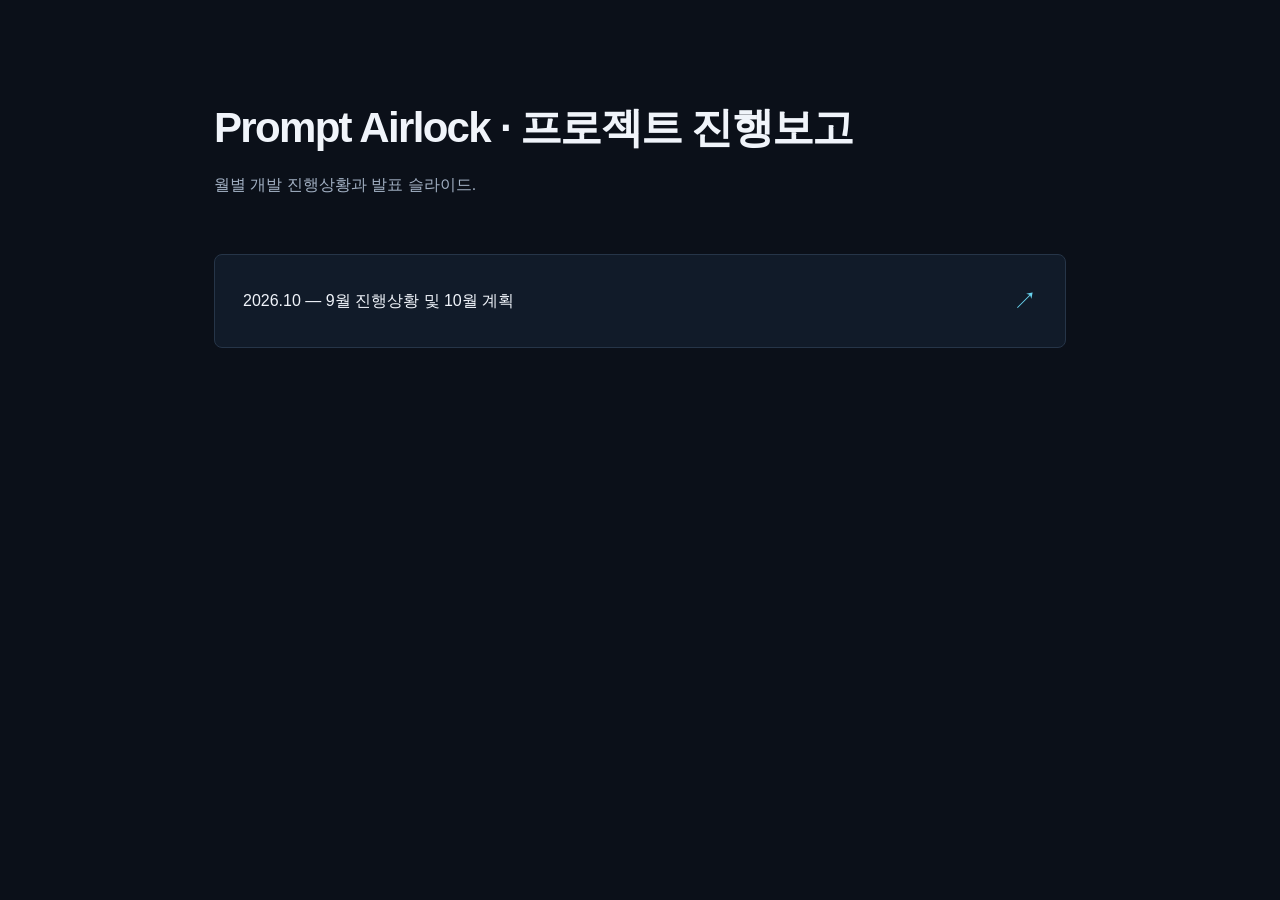
==== index.html @ ae971f16 "Create monthly progress archive and October slides" ====
<!doctype html>
<html lang="ko">
<head>
  <meta charset="utf-8">
  <meta name="viewport" content="width=device-width, initial-scale=1">
  <meta name="description" content="Prompt Airlock의 월별 개발 진행상황과 발표 슬라이드.">
  <title>Prompt Airlock · 프로젝트 진행보고</title>
  <link rel="icon" href="./assets/airlock.svg" type="image/svg+xml">
  <style>
    :root { color-scheme: dark; --bg: #0b1019; --surface: #111b29; --text: #f0f4fa; --muted: #a1afc2; --line: #263548; --accent: #69d4ef; }
    * { box-sizing: border-box; }
    body { margin: 0; min-height: 100svh; background: var(--bg); color: var(--text); font-family: -apple-system, BlinkMacSystemFont, "Segoe UI", sans-serif; }
    main { max-width: 900px; margin: auto; padding: clamp(32px, 9vw, 100px) 24px; }
    h1 { font-size: clamp(28px, 4vw, 42px); font-weight: 600; letter-spacing: -.04em; margin: 0 0 16px; }
    p { color: var(--muted); line-height: 1.6; }
    .archive { list-style: none; padding: 0; margin: 56px 0 0; }
    a { display: grid; grid-template-columns: 1fr auto; align-items: center; gap: 24px; padding: 28px; border: 1px solid var(--line); border-radius: 8px; background: var(--surface); color: var(--text); text-decoration: none; line-height: 1.5; }
    a:hover { border-color: var(--accent); }
    a:focus-visible { outline: 2px solid var(--accent); outline-offset: 5px; }
    .arrow { color: var(--accent); font-size: 24px; }
    @media (max-width: 480px) { a { padding: 22px; gap: 12px; } }
  </style>
</head>
<body>
  <main>
    <h1>Prompt Airlock · 프로젝트 진행보고</h1>
    <p>월별 개발 진행상황과 발표 슬라이드.</p>
    <ul class="archive" aria-label="월별 발표자료">
      <!-- 월별 디렉터리를 추가할 때 이 목록에 새 항목을 추가합니다. -->
      <li><a href="./2026-10/"><span>2026.10 — 9월 진행상황 및 10월 계획</span><span class="arrow" aria-hidden="true">↗</span></a></li>
    </ul>
  </main>
</body>
</html>
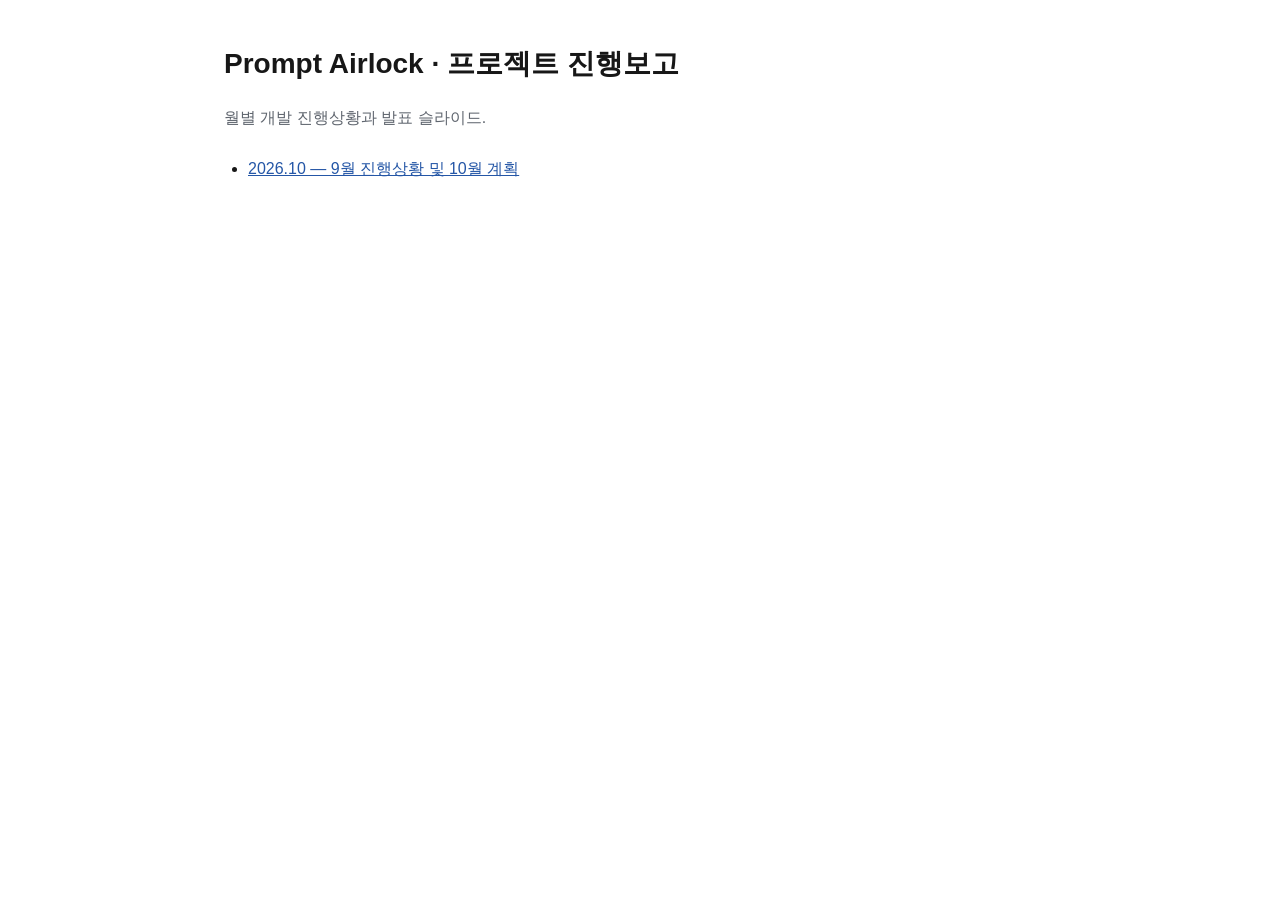
==== commit 7e2a0954: "승인한 흰 배경 진행보고 5장 게시" ====
--- a/index.html
+++ b/index.html
@@ -7,18 +7,13 @@
   <title>Prompt Airlock · 프로젝트 진행보고</title>
   <link rel="icon" href="./assets/airlock.svg" type="image/svg+xml">
   <style>
-    :root { color-scheme: dark; --bg: #0b1019; --surface: #111b29; --text: #f0f4fa; --muted: #a1afc2; --line: #263548; --accent: #69d4ef; }
-    * { box-sizing: border-box; }
-    body { margin: 0; min-height: 100svh; background: var(--bg); color: var(--text); font-family: -apple-system, BlinkMacSystemFont, "Segoe UI", sans-serif; }
-    main { max-width: 900px; margin: auto; padding: clamp(32px, 9vw, 100px) 24px; }
-    h1 { font-size: clamp(28px, 4vw, 42px); font-weight: 600; letter-spacing: -.04em; margin: 0 0 16px; }
-    p { color: var(--muted); line-height: 1.6; }
-    .archive { list-style: none; padding: 0; margin: 56px 0 0; }
-    a { display: grid; grid-template-columns: 1fr auto; align-items: center; gap: 24px; padding: 28px; border: 1px solid var(--line); border-radius: 8px; background: var(--surface); color: var(--text); text-decoration: none; line-height: 1.5; }
-    a:hover { border-color: var(--accent); }
-    a:focus-visible { outline: 2px solid var(--accent); outline-offset: 5px; }
-    .arrow { color: var(--accent); font-size: 24px; }
-    @media (max-width: 480px) { a { padding: 22px; gap: 12px; } }
+    :root { color-scheme: light; }
+    body { margin: 0; color: #171717; background: #fff; font-family: -apple-system, BlinkMacSystemFont, "Segoe UI", "Malgun Gothic", sans-serif; line-height: 1.7; word-break: keep-all; }
+    main { max-width: 832px; margin: 0 auto; padding: 40px 24px; }
+    h1 { margin: 0 0 16px; font-size: 28px; }
+    p { margin: 0 0 24px; color: #60666f; }
+    ul { padding-left: 24px; }
+    a { color: #2456a6; }
   </style>
 </head>
 <body>
@@ -26,8 +21,7 @@
     <h1>Prompt Airlock · 프로젝트 진행보고</h1>
     <p>월별 개발 진행상황과 발표 슬라이드.</p>
     <ul class="archive" aria-label="월별 발표자료">
-      <!-- 월별 디렉터리를 추가할 때 이 목록에 새 항목을 추가합니다. -->
-      <li><a href="./2026-10/"><span>2026.10 — 9월 진행상황 및 10월 계획</span><span class="arrow" aria-hidden="true">↗</span></a></li>
+      <li><a href="./2026-10/">2026.10 — 9월 진행상황 및 10월 계획</a></li>
     </ul>
   </main>
 </body>
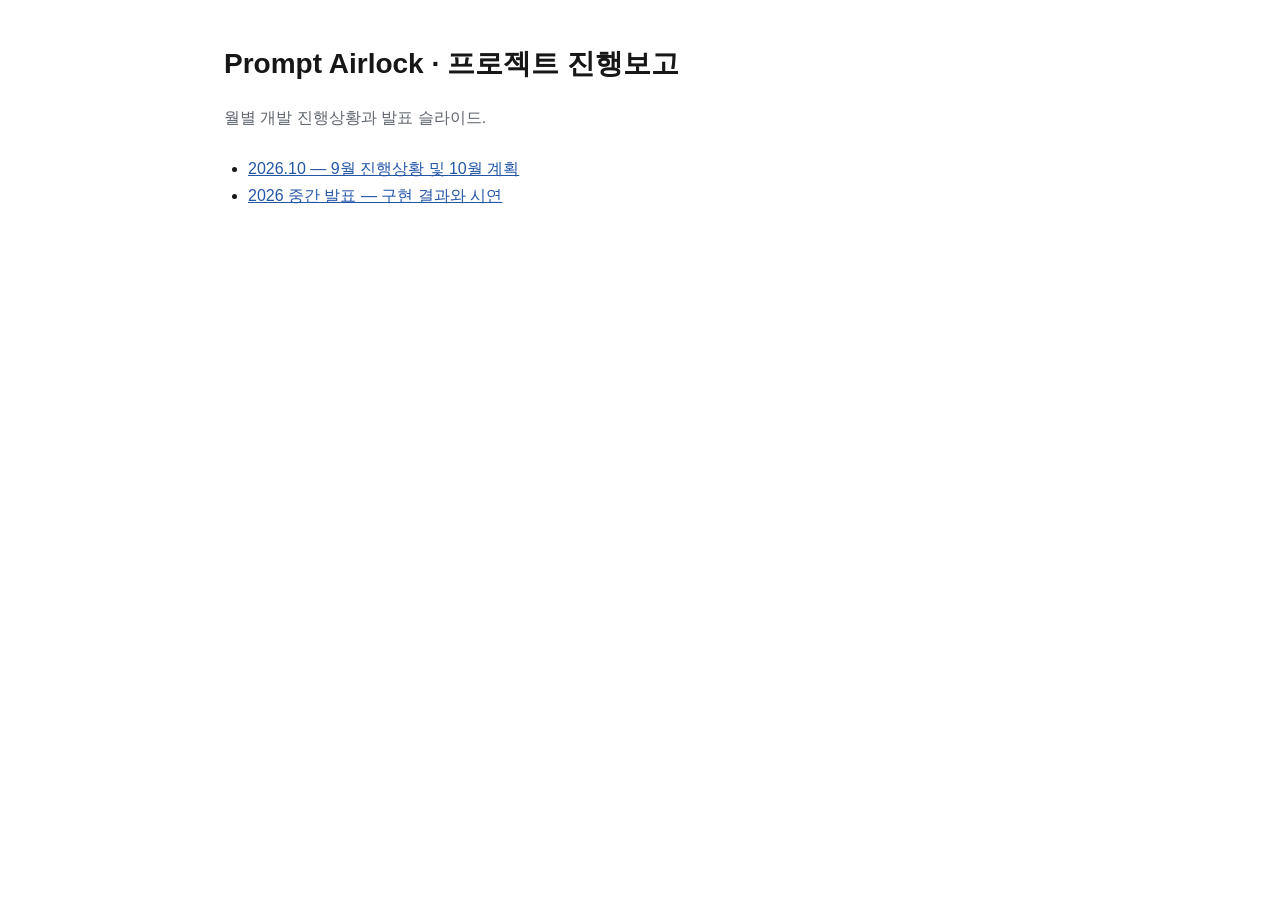
==== commit d7431f55: "feat: add the midterm presentation slides, script and manim animations" ====
--- a/index.html
+++ b/index.html
@@ -22,6 +22,7 @@
     <p>월별 개발 진행상황과 발표 슬라이드.</p>
     <ul class="archive" aria-label="월별 발표자료">
       <li><a href="./2026-10/">2026.10 — 9월 진행상황 및 10월 계획</a></li>
+      <li><a href="./middle-presentation/">2026 중간 발표 — 구현 결과와 시연</a></li>
     </ul>
   </main>
 </body>
